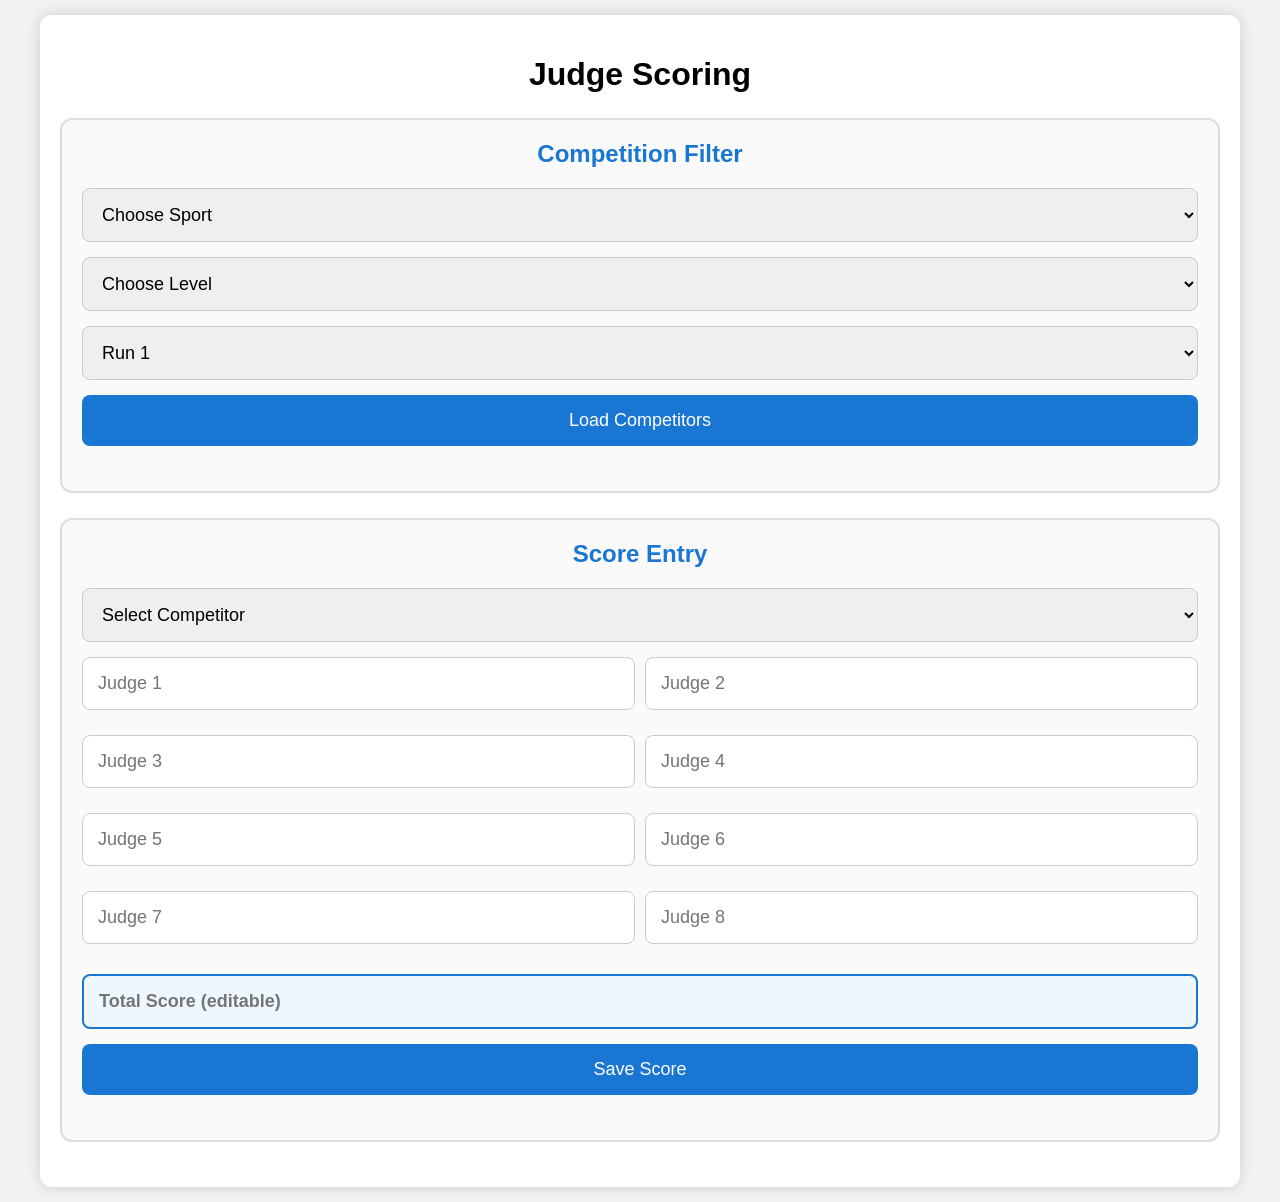
==== Judge.html @ 57503c9f "Update Judge.html" ====
<!DOCTYPE html>
<html lang="en">

<head>

  <meta charset="UTF-8">
  <meta name="viewport" content="width=device-width, initial-scale=1">

  <title>Judge Scoring</title>

  <link rel="stylesheet" href="judge.css">

</head>

<body>

  <div class="container">

    <h1>Judge Scoring</h1>

    <div class="section-box">

      <h2>Competition Filter</h2>

      <select id="discipline">

        <option value="">
          Choose Sport
        </option>

        <option value="Skateboard">
          Skateboard
        </option>

        <option value="Scooter">
          Scooter
        </option>

        <option value="BMX">
          BMX
        </option>

        <option value="Skates">
          Inline Skates
        </option>

      </select>

      <select id="level">

        <option value="">
          Choose Level
        </option>

        <option value="Beginner">
          Beginner
        </option>

        <option value="Intermediate">
          Intermediate
        </option>

        <option value="Advanced">
          Advanced
        </option>

      </select>

      <select id="run">

        <option value="Run1">
          Run 1
        </option>

        <option value="Run2">
          Run 2
        </option>

      </select>

      <button onclick="loadCompetitors()">
        Load Competitors
      </button>

    </div>

    <div class="section-box">

      <h2>Score Entry</h2>

      <select id="competitor">

        <option value="">
          Select Competitor
        </option>

      </select>

      <div class="score-grid">

        <input
          id="j1"
          type="number"
          min="0"
          max="10"
          step="0.1"
          placeholder="Judge 1"
          oninput="updateTotal()">

        <input
          id="j2"
          type="number"
          min="0"
          max="10"
          step="0.1"
          placeholder="Judge 2"
          oninput="updateTotal()">

        <input
          id="j3"
          type="number"
          min="0"
          max="10"
          step="0.1"
          placeholder="Judge 3"
          oninput="updateTotal()">

        <input
          id="j4"
          type="number"
          min="0"
          max="10"
          step="0.1"
          placeholder="Judge 4"
          oninput="updateTotal()">

                <input
          id="j5"
          type="number"
          min="0"
          max="10"
          step="0.1"
          placeholder="Judge 5"
          oninput="updateTotal()">

        <input
          id="j6"
          type="number"
          min="0"
          max="10"
          step="0.1"
          placeholder="Judge 6"
          oninput="updateTotal()">

        <input
          id="j7"
          type="number"
          min="0"
          max="10"
          step="0.1"
          placeholder="Judge 7"
          oninput="updateTotal()">

        <input
          id="j8"
          type="number"
          min="0"
          max="10"
          step="0.1"
          placeholder="Judge 8"
          oninput="updateTotal()">

      </div>

      <input
        id="totalScore"
        type="number"
        step="0.1"
        placeholder="Total Score (editable)">

      <button onclick="saveScore()">
        Save Score
      </button>

    </div>

    <h2 id="result"></h2>

  </div>

  <div
    id="loadingOverlay"
    class="loading-overlay">

    <div class="loading-box">

      <div class="spinner"></div>

      <div>
        Loading...
        <br>
        Please wait
      </div>

    </div>

  </div>

  <script src="judge.js"></script>

</body>

</html>
---- judge.css ----
*{
  box-sizing:border-box;
}

body{
  font-family:Arial,sans-serif;
  background:#f2f2f2;
  margin:0;
  padding:15px;
}

.container{
  width:100%;
  max-width:1200px;
  margin:auto;
  background:#fff;
  padding:20px;
  border-radius:12px;
  box-shadow:0 0 15px rgba(0,0,0,.15);
}

h1{
  text-align:center;
  margin-bottom:20px;
}

select,
input,
button{
  width:100%;
  padding:15px;
  margin-bottom:15px;
  font-size:18px;
  border-radius:8px;
}

input,
select{
  border:1px solid #ccc;
}

button{
  background:#1976D2;
  color:white;
  border:none;
  cursor:pointer;
  margin-bottom:25px;
}

button:hover{
  background:#1565C0;
}

#result{
  text-align:center;
  color:green;
}

.section-box{
  margin:25px 0;
  padding:20px;
  border:2px solid #ddd;
  border-radius:12px;
  background:#fafafa;
}

.section-box h2{
  margin-top:0;
  margin-bottom:20px;
  text-align:center;
  color:#1976D2;
}

.loading-overlay{
  display:none;
  position:fixed;
  top:0;
  left:0;
  width:100%;
  height:100%;
  background:rgba(0,0,0,.6);
  z-index:9999;
  align-items:center;
  justify-content:center;
}

.loading-box{
  background:#fff;
  padding:30px;
  border-radius:12px;
  text-align:center;
  font-size:22px;
  box-shadow:0 0 20px rgba(0,0,0,.3);
}

.spinner{
  width:50px;
  height:50px;
  margin:0 auto 15px auto;
  border:5px solid #ddd;
  border-top:5px solid #1976D2;
  border-radius:50%;
  animation:spin 1s linear infinite;
}

@keyframes spin{
  0%{
    transform:rotate(0deg);
  }
  100%{
    transform:rotate(360deg);
  }
}

/* Judge score grid */

.score-grid{
  display:grid;
  grid-template-columns:1fr 1fr;
  gap:10px;
  margin-bottom:15px;
}

#totalScore{
  font-weight:bold;
  border:2px solid #1976D2;
  background:#eef6ff;
}

/* Mobile */

@media screen and (max-width:768px){

  .container{
    width:100%;
    padding:15px;
  }

  select,
  input,
  button{
    font-size:22px;
    padding:20px;
  }

  .score-grid{
    grid-template-columns:1fr;
  }

}
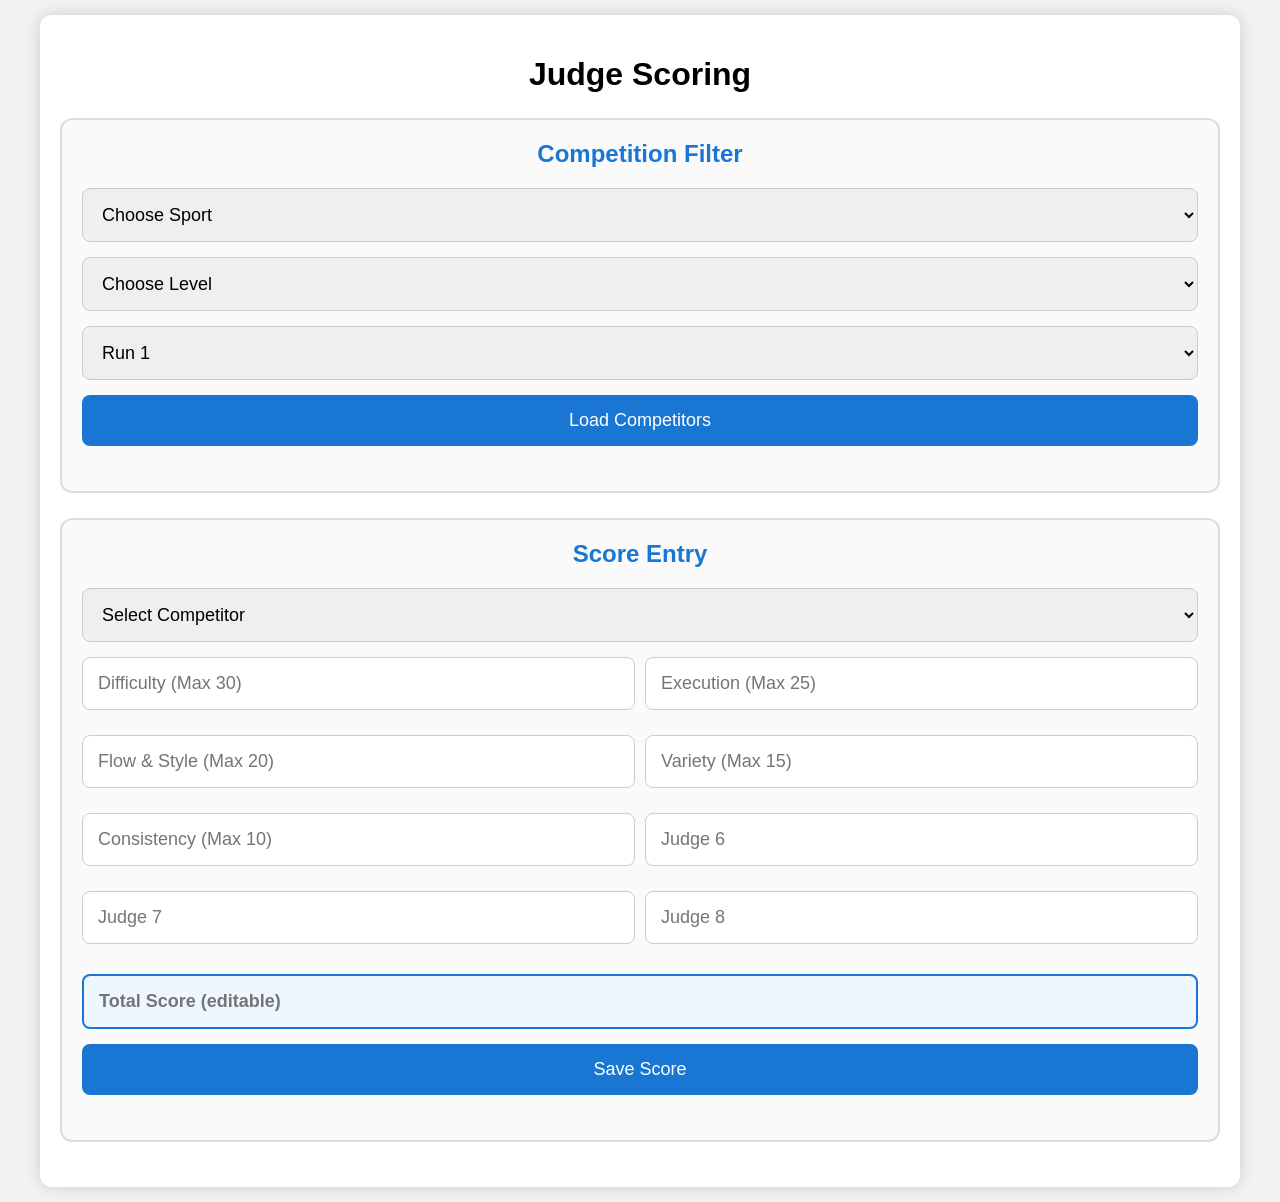
==== commit 5057b89a: "Update Judge.html" ====
--- a/Judge.html
+++ b/Judge.html
@@ -104,7 +104,7 @@
           min="0"
           max="10"
           step="0.1"
-          placeholder="Judge 1"
+          placeholder="Difficulty (Max 30)"
           oninput="updateTotal()">
 
         <input
@@ -113,7 +113,7 @@
           min="0"
           max="10"
           step="0.1"
-          placeholder="Judge 2"
+          placeholder="Execution (Max 25)"
           oninput="updateTotal()">
 
         <input
@@ -122,7 +122,7 @@
           min="0"
           max="10"
           step="0.1"
-          placeholder="Judge 3"
+          placeholder="Flow & Style (Max 20)"
           oninput="updateTotal()">
 
         <input
@@ -131,7 +131,7 @@
           min="0"
           max="10"
           step="0.1"
-          placeholder="Judge 4"
+          placeholder="Variety (Max 15)"
           oninput="updateTotal()">
 
                 <input
@@ -140,7 +140,7 @@
           min="0"
           max="10"
           step="0.1"
-          placeholder="Judge 5"
+          placeholder="Consistency (Max 10)"
           oninput="updateTotal()">
 
         <input
@@ -206,7 +206,7 @@
 
   </div>
 
-  <script src="judge.js"></script>
+  <script src="js/judge.js"></script>
 
 </body>
 
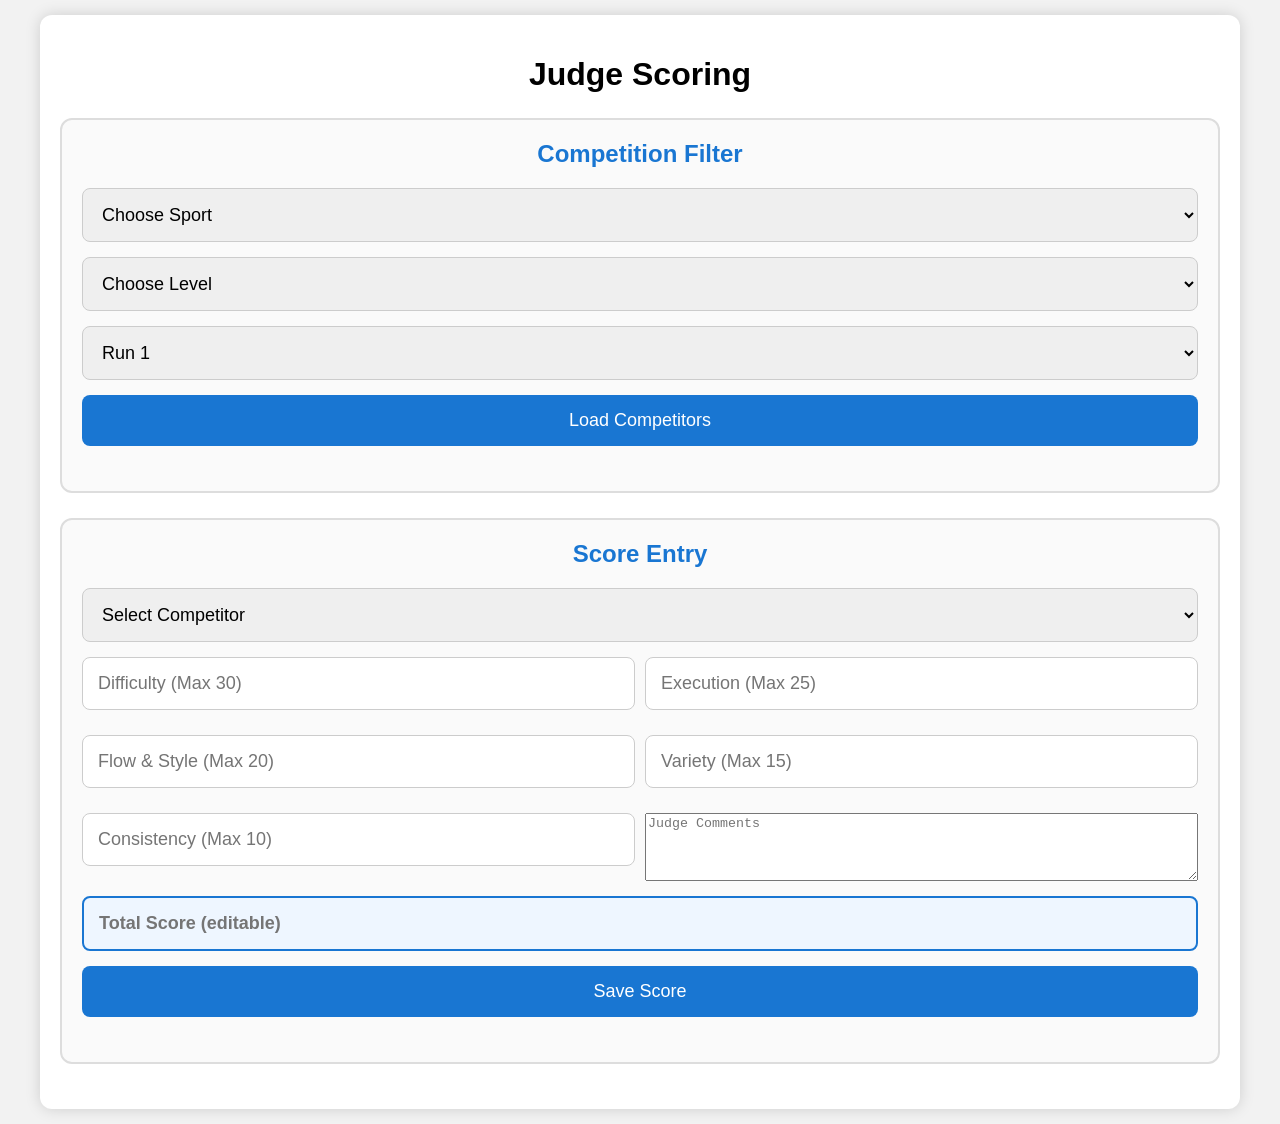
==== commit 2a119720: "Update Judge.html" ====
--- a/Judge.html
+++ b/Judge.html
@@ -102,7 +102,7 @@
           id="j1"
           type="number"
           min="0"
-          max="10"
+          max="30"
           step="0.1"
           placeholder="Difficulty (Max 30)"
           oninput="updateTotal()">
@@ -111,7 +111,7 @@
           id="j2"
           type="number"
           min="0"
-          max="10"
+          max="25"
           step="0.1"
           placeholder="Execution (Max 25)"
           oninput="updateTotal()">
@@ -120,7 +120,7 @@
           id="j3"
           type="number"
           min="0"
-          max="10"
+          max="20"
           step="0.1"
           placeholder="Flow & Style (Max 20)"
           oninput="updateTotal()">
@@ -129,7 +129,7 @@
           id="j4"
           type="number"
           min="0"
-          max="10"
+          max="15"
           step="0.1"
           placeholder="Variety (Max 15)"
           oninput="updateTotal()">
@@ -143,32 +143,10 @@
           placeholder="Consistency (Max 10)"
           oninput="updateTotal()">
 
-        <input
-          id="j6"
-          type="number"
-          min="0"
-          max="10"
-          step="0.1"
-          placeholder="Judge 6"
-          oninput="updateTotal()">
-
-        <input
-          id="j7"
-          type="number"
-          min="0"
-          max="10"
-          step="0.1"
-          placeholder="Judge 7"
-          oninput="updateTotal()">
-
-        <input
-          id="j8"
-          type="number"
-          min="0"
-          max="10"
-          step="0.1"
-          placeholder="Judge 8"
-          oninput="updateTotal()">
+<textarea
+  id="comment"
+  placeholder="Judge Comments"
+  rows="4"></textarea>
 
       </div>
 
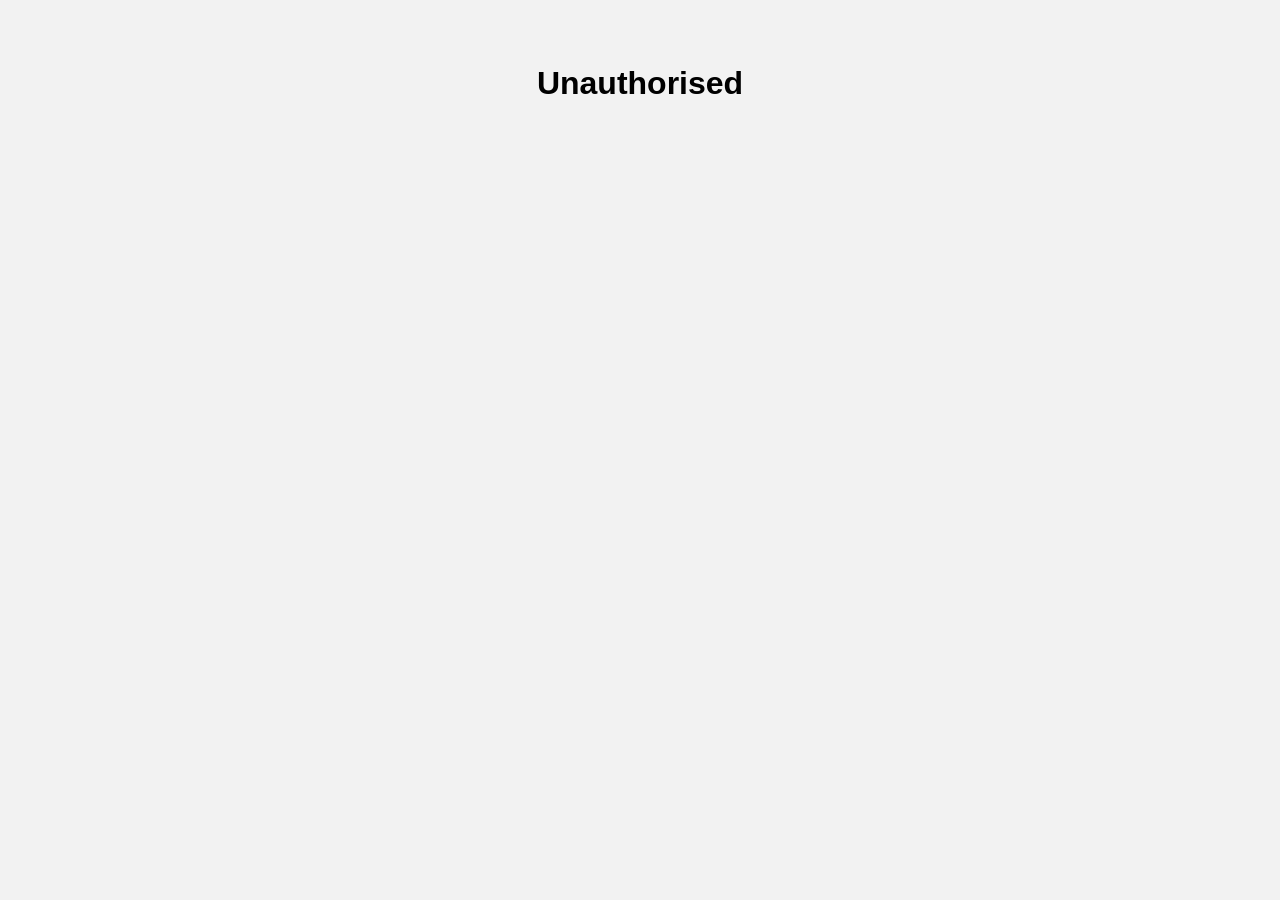
==== commit 5620e1ea: "Update Judge.html" ====
--- a/Judge.html
+++ b/Judge.html
@@ -6,7 +6,7 @@
   <meta charset="UTF-8">
   <meta name="viewport" content="width=device-width, initial-scale=1">
 
-  <title>Judge Scoring</title>
+  <title>Judge Scorings</title>
 
   <link rel="stylesheet" href="judge.css">
 
@@ -40,9 +40,7 @@
           BMX
         </option>
 
-        <option value="Skates">
-          Inline Skates
-        </option>
+ 
 
       </select>
 
@@ -100,6 +98,7 @@
 
         <input
           id="j1"
+          inputmode="decimal"
           type="number"
           min="0"
           max="30"
@@ -109,6 +108,7 @@
 
         <input
           id="j2"
+          inputmode="decimal"
           type="number"
           min="0"
           max="25"
@@ -119,6 +119,7 @@
         <input
           id="j3"
           type="number"
+          inputmode="decimal"
           min="0"
           max="20"
           step="0.1"
@@ -128,6 +129,7 @@
         <input
           id="j4"
           type="number"
+          inputmode="decimal"
           min="0"
           max="15"
           step="0.1"
@@ -137,6 +139,7 @@
                 <input
           id="j5"
           type="number"
+                  inputmode="decimal"
           min="0"
           max="10"
           step="0.1"
